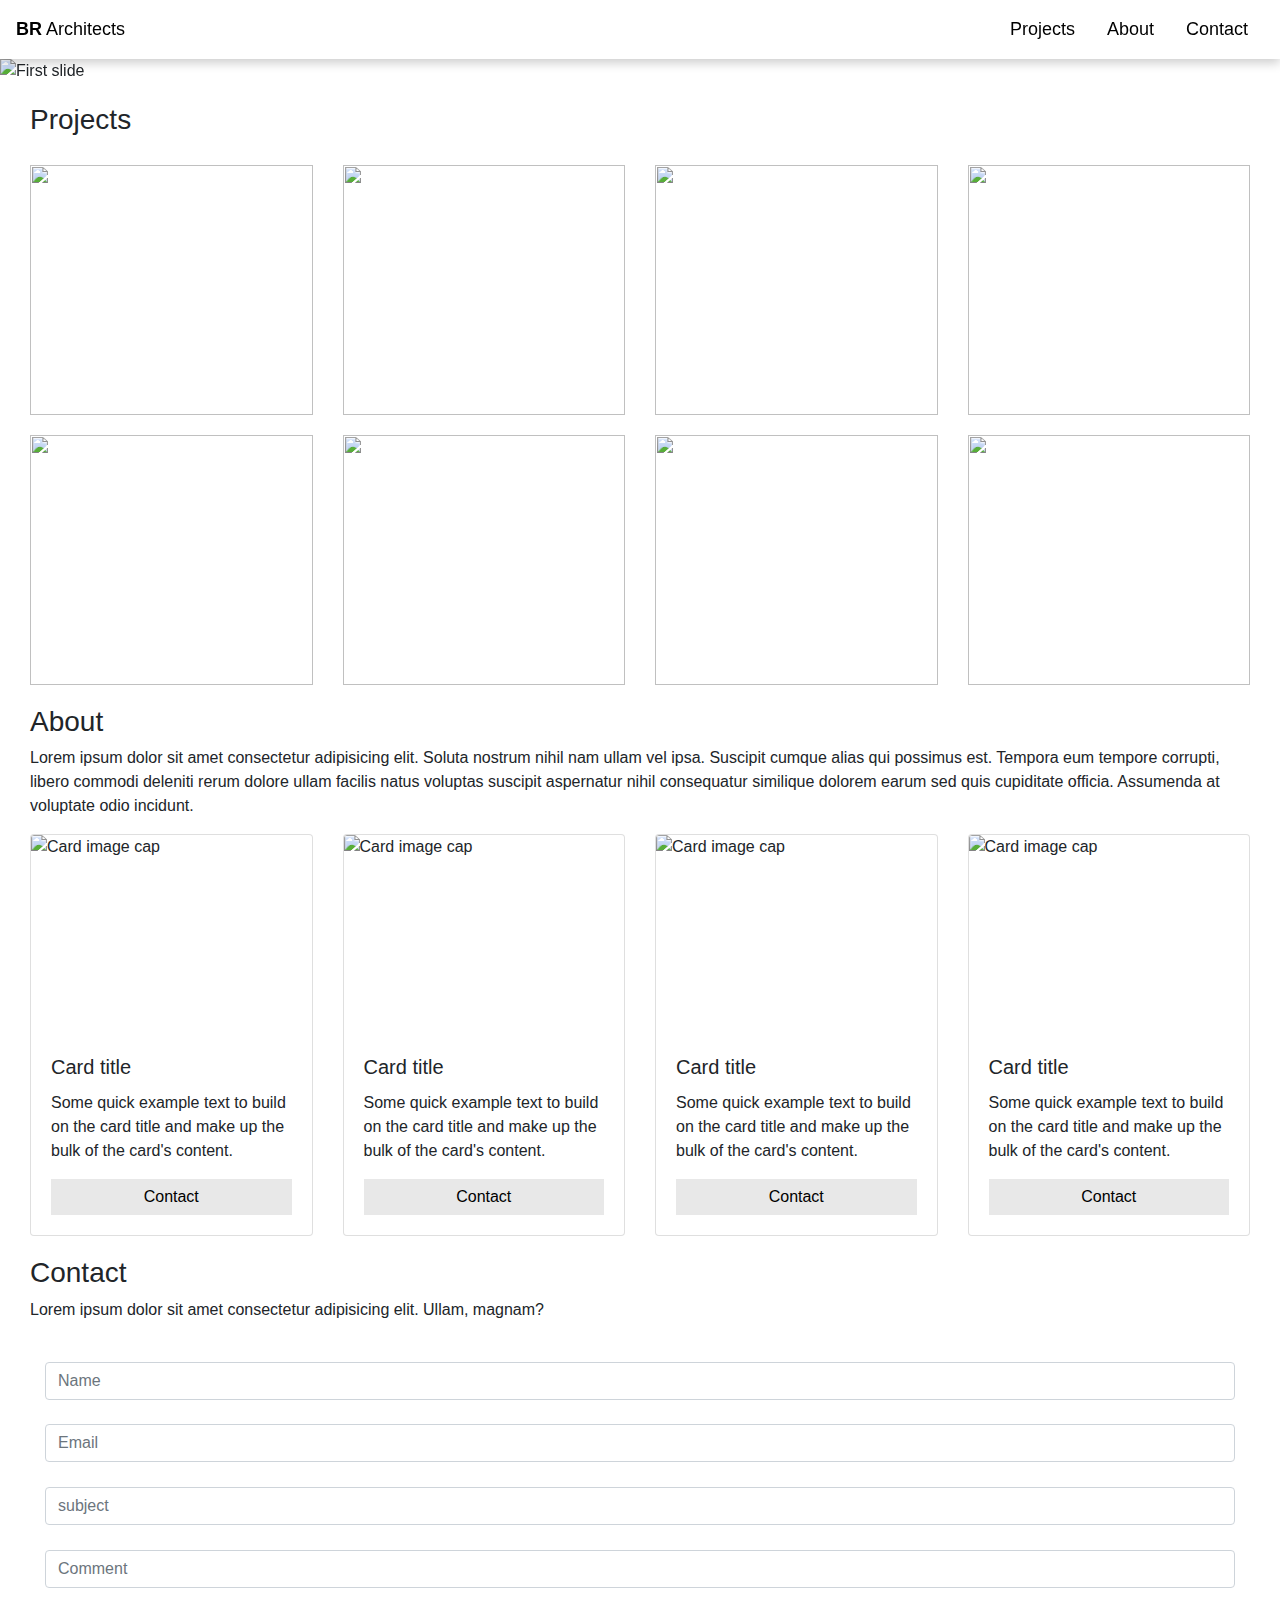
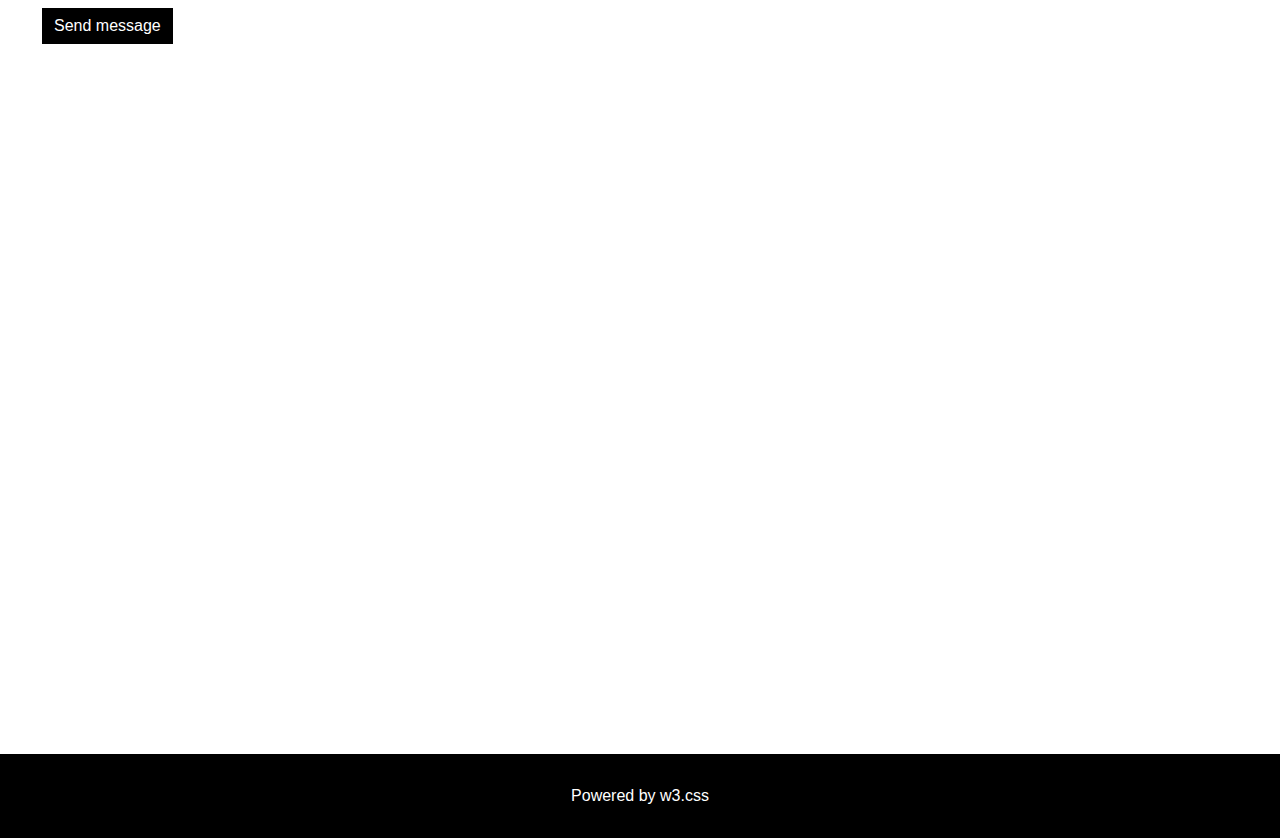
==== index.html @ 6f139c34 "initial" ====
<!DOCTYPE html>
<html lang="en">
  <head>
    <meta charset="UTF-8" />
    <meta http-equiv="X-UA-Compatible" content="IE=edge" />
    <meta name="viewport" content="width=device-width, initial-scale=1.0" />
    <title>Document</title>

    <link
      rel="stylesheet"
      href="https://cdn.jsdelivr.net/npm/bootstrap@4.0.0/dist/css/bootstrap.min.css"
      integrity="sha384-Gn5384xqQ1aoWXA+058RXPxPg6fy4IWvTNh0E263XmFcJlSAwiGgFAW/dAiS6JXm"
      crossorigin="anonymous"
    />

    <link rel="stylesheet" href="./style.css" />
  </head>

  <body>
    <!--Navbar-start-->
    <header>
      <nav class="navbar navbar-light">
        <a href="">
          <strong>BR</strong>
          Architects
        </a>

        <ul class="nav justify-content-end">
          <li class="nav-item">
            <a class="nav-link active" href="#">Projects</a>
          </li>

          <li class="nav-item">
            <a class="nav-link" href="#">About</a>
          </li>

          <li class="nav-item">
            <a class="nav-link" href="#">Contact</a>
          </li>
        </ul>
      </nav>
    </header>

    <!--Navbar-end-->

    <!--banner-start-->

    <section class="Banner">
      <div
        id="carouselExampleIndicators"
        class="carousel slide"
        data-ride="carousel"
      >
        <ol class="carousel-indicators">
          <li
            data-target="#carouselExampleIndicators"
            data-slide-to="0"
            class="active"
          ></li>
          <li data-target="#carouselExampleIndicators" data-slide-to="1"></li>
          <li data-target="#carouselExampleIndicators" data-slide-to="2"></li>
        </ol>

        <div class="carousel-inner">
          <div class="carousel-item active">
            <img
              class="d-block w-100"
              src="./image/chicago-city-urban-skyline-panorama.jpg"
              alt="First slide"
            />

            <div class="carousel-caption d-none d-md-block">
              <h5>Lorem, ipsum.</h5>
              <p>
                Lorem ipsum dolor sit amet consectetur adipisicing elit. Iste,
                alias?
              </p>
            </div>
          </div>
          <div class="carousel-item">
            <img
              class="d-block w-100"
              src="./image/beautiful-manhattan-bridge-new-york-usa.jpg"
              alt="Second slide"
            />
          </div>

          <div class="carousel-caption d-none d-md-block">
            <h5>Lorem, ipsum.</h5>
            <p>
              Lorem ipsum dolor sit amet consectetur adipisicing elit. Iste,
              alias?
            </p>
          </div>

          <div class="carousel-item">
            <img
              class="d-block w-100"
              src="./image/beautiful-view-empire-states-skyscrapers-new-york-city.jpg"
              alt="Third slide"
            />
          </div>

          <div class="carousel-caption d-none d-md-block">
            <h5>Lorem, ipsum.</h5>
            <p>
              Lorem ipsum dolor sit amet consectetur adipisicing elit. Iste,
              alias?
            </p>
          </div>
        </div>

        <a
          class="carousel-control-prev"
          href="#carouselExampleIndicators"
          role="button"
          data-slide="prev"
        >
          <span class="carousel-control-prev-icon" aria-hidden="true"></span>
          <span class="sr-only">Previous</span>
        </a>

        <a
          class="carousel-control-next"
          href="#carouselExampleIndicators"
          role="button"
          data-slide="next"
        >
          <span class="carousel-control-next-icon" aria-hidden="true"></span>
          <span class="sr-only">Next</span>
        </a>
      </div>
    </section>

    <!--banner-end-->

    <!--projects-start-->

    <section class="project">
      <div class="container-fluid">
        <div class="row">
          <div class="col-md-12">
            <h3>Projects</h3>
            <div class="row">
              <div class="col-md-3">
                <div class="image-box">
                  <img
                    src="./image/statue-liberty-with-cloudy-beautiful-sky.jpg"
                    alt=""
                  />
                </div>
              </div>

              <div class="col-md-3">
                <div class="image-box">
                  <img
                    src="./image/beautiful-view-empire-states-skyscrapers-new-york-city.jpg"
                    alt=""
                  />
                </div>
              </div>
              <div class="col-md-3">
                <div class="image-box">
                  <img
                    src="./image/beautiful-manhattan-bridge-new-york-usa.jpg"
                    alt=""
                  />
                </div>
              </div>

              <div class="col-md-3">
                <div class="image-box">
                  <img
                    src="./image/statue-liberty-with-cloudy-beautiful-sky.jpg"
                    alt=""
                  />
                </div>
              </div>
            </div>
          </div>
        </div>
      </div>

      <div class="container-fluid">
        <div class="row">
          <div class="col-md-12">
            <div class="row">
              <div class="col-md-3">
                <div class="image-box">
                  <img
                    src="./image/beautiful-manhattan-bridge-new-york-usa.jpg"
                    alt=""
                  />
                </div>
              </div>
              <div class="col-md-3">
                <div class="image-box">
                  <img
                    src="./image/beautiful-view-empire-states-skyscrapers-new-york-city.jpg"
                    alt=""
                  />
                </div>
              </div>
              <div class="col-md-3">
                <div class="image-box">
                  <img
                    src="./image/chicago-city-urban-skyline-panorama.jpg"
                    alt=""
                  />
                </div>
              </div>

              <div class="col-md-3">
                <div class="image-box">
                  <img
                    src="./image/statue-liberty-with-cloudy-beautiful-sky.jpg"
                    alt=""
                  />
                </div>
              </div>
            </div>
          </div>
        </div>
      </div>
    </section>

    <!--projects-end-->

    <!--About-start-->

    <section class="about">
      <div class="container-fluid">
        <h3>About</h3>
        <p>
          Lorem ipsum dolor sit amet consectetur adipisicing elit. Soluta
          nostrum nihil nam ullam vel ipsa. Suscipit cumque alias qui possimus
          est. Tempora eum tempore corrupti, libero commodi deleniti rerum
          dolore ullam facilis natus voluptas suscipit aspernatur nihil
          consequatur similique dolorem earum sed quis cupiditate officia.
          Assumenda at voluptate odio incidunt.
        </p>

        <div class="row">
          <div class="col-md-12">
            <div class="row">
              <div class="col-md-3">
                <div class="card" style="">
                  <img
                    class="card-img-top"
                    src="./image/beautiful-manhattan-bridge-new-york-usa.jpg"
                    alt="Card image cap"
                  />
                  <div class="card-body">
                    <h5 class="card-title">Card title</h5>
                    <p class="card-text">
                      Some quick example text to build on the card title and
                      make up the bulk of the card's content.
                    </p>
                    <a href="#" class="btn btn-secondary">Contact</a>
                  </div>
                </div>
              </div>

              <div class="col-md-3">
                <div class="card">
                  <img
                    class="card-img-top"
                    src="./image/beautiful-view-empire-states-skyscrapers-new-york-city.jpg"
                    alt="Card image cap"
                  />
                  <div class="card-body">
                    <h5 class="card-title">Card title</h5>
                    <p class="card-text">
                      Some quick example text to build on the card title and
                      make up the bulk of the card's content.
                    </p>
                    <a href="#" class="btn btn-secondary">Contact</a>
                  </div>
                </div>
              </div>

              <div class="col-md-3">
                <div class="card">
                  <img
                    class="card-img-top"
                    src="./image/chicago-city-urban-skyline-panorama.jpg"
                    alt="Card image cap"
                  />
                  <div class="card-body">
                    <h5 class="card-title">Card title</h5>
                    <p class="card-text">
                      Some quick example text to build on the card title and
                      make up the bulk of the card's content.
                    </p>
                    <a href="#" class="btn btn-secondary">Contact</a>
                  </div>
                </div>
              </div>

              <div class="col-md-3">
                <div class="card">
                  <img
                    class="card-img-top"
                    src="./image/statue-liberty-with-cloudy-beautiful-sky.jpg"
                    alt="Card image cap"
                  />
                  <div class="card-body">
                    <h5 class="card-title">Card title</h5>
                    <p class="card-text">
                      Some quick example text to build on the card title and
                      make up the bulk of the card's content.
                    </p>
                    <a href="#" class="btn btn-secondary">Contact</a>
                  </div>
                </div>
              </div>
            </div>
          </div>
        </div>
      </div>
    </section>
    <!--About-end-->

    <!--Contact-start-->

    <section class="contact">
      <div class="container-fluid">
        <div class="row">
          <div class="col-md-12">
            <h3>Contact</h3>
            <p>
              Lorem ipsum dolor sit amet consectetur adipisicing elit. Ullam,
              magnam?
            </p>
          </div>
        </div>
        <form>
          <div class="">
            <label
              for="colFormLabelSm"
              class="col-sm-2 col-form-label col-form-label-sm"
            ></label>
            <div class="col-sm-12">
              <input
                type="text"
                class="form-control"
                id="colFormLabel"
                placeholder="Name"
                required
              />
            </div>
          </div>
          <div class="">
            <label for="colFormLabel" class="col-sm-2 col-form-label"></label>
            <div class="col-sm-12">
              <input
                type="email"
                class="form-control"
                id="colFormLabel"
                placeholder="Email"
              />
            </div>
          </div>
          <div class="">
            <label
              for="colFormLabelLg"
              class="col-sm-2 col-form-label col-form-label-lg"
            ></label>
            <div class="col-sm-12">
              <input
                type="text"
                class="form-control"
                id="colFormLabel"
                placeholder="subject"
              />
            </div>
          </div>

          <div class="">
            <label
              for="colFormLabelLg"
              class="col-sm-2 col-form-label col-form-label-lg"
            ></label>
            <div class="col-sm-12">
              <input
                type="text"
                class="form-control"
                id="colFormLabel"
                placeholder="Comment"
              />
            </div>
          </div>
          <button type="submit" class="btn btn-dark button">
            Send message
          </button>
        </form>
      </div>
    </section>

    <!--Contact-end-->

    <!--Footer-start-->

    <footer class="footer">
      <div class="container-fluid">
        <div class="row">
          <div class="col-md-12">
            <div
              class="image"
              style="
                background-image: url(./image/statue-liberty-with-cloudy-beautiful-sky.jpg);
              "
            ></div>
          </div>
        </div>
      </div>

      <p>Powered by w3.css</p>
    </footer>

    <!--Footer-end-->

    <script
      src="https://code.jquery.com/jquery-3.2.1.slim.min.js"
      integrity="sha384-KJ3o2DKtIkvYIK3UENzmM7KCkRr/rE9/Qpg6aAZGJwFDMVNA/GpGFF93hXpG5KkN"
      crossorigin="anonymous"
    ></script>
    <script
      src="https://cdn.jsdelivr.net/npm/popper.js@1.12.9/dist/umd/popper.min.js"
      integrity="sha384-ApNbgh9B+Y1QKtv3Rn7W3mgPxhU9K/ScQsAP7hUibX39j7fakFPskvXusvfa0b4Q"
      crossorigin="anonymous"
    ></script>
    <script
      src="https://cdn.jsdelivr.net/npm/bootstrap@4.0.0/dist/js/bootstrap.min.js"
      integrity="sha384-JZR6Spejh4U02d8jOt6vLEHfe/JQGiRRSQQxSfFWpi1MquVdAyjUar5+76PVCmYl"
      crossorigin="anonymous"
    ></script>
  </body>
</html>
---- style.css ----
.banner img {
  width: 100%;
  height: 650px;
  object-fit: cover;
}

/*** navbar-start***/
header a {
  color: black;
  font-size: 18px;
}
header {
  position: sticky;
  top: 0;
  left: 0;
  width: 100%;
  z-index: 10;
  background-color: #ffffff;
  box-shadow: 0px 4px 10px rgba(0, 0, 0, 0.2);
}

/*** navbar-end***/

/*** project-start***/
.project img {
  width: 100%;
  height: 100%;
  object-fit: cover;
}

.project h3 {
  margin-top: 20px;
}

.project img:hover {
  transform: scale(1.1);
  transition: 0.4s;
}

.project .image-box {
  overflow: hidden;
  width: 100%;
  height: 250px;
  margin-top: 20px;
}

/*** project-end***/

/*** about-start***/
.about img {
  width: 100%;
  height: 200px;
  object-fit: cover;
  transition: 0.4s;
}

.about {
  margin-bottom: 20px;
  margin-top: 20px;
}

.about .card a {
  width: 100%;
  border-radius: 0;
  background-color: #e8e8e8;
  color: black;
  border: none;
  outline: none;
}

.about .card a:hover {
  background-color: #aeadad;
}

.about .card img:hover {
  transform: scale(1.1);
}

.about .card {
  overflow: hidden;
}
/*** about-end***/

/*** contact-start***/
.contact .button {
  margin-top: 20px;
  margin-left: 12px;
  border-radius: 0;
  border: none;

  background-color: black;
}

.contact .button:hover {
  background-color: #aeadad;
}

.contact input:focus {
  border: 2px solid #000000;

  box-shadow: none;
}

/*** contact-end***/

/**Footer-start**/
.footer img {
  width: 100%;
  height: 650px;
  object-fit: cover;
  margin-top: 20px;
}
.footer p {
  background-color: black;
  text-align: center;
  color: white;
  padding-top: 30px;
  padding-bottom: 30px;
  margin-bottom: 0%;
}

.footer .image {
  height: 650px;
  width: 100%;
  background-size: cover;
  background-position: center;
  background-repeat: no-repeat;
  margin-bottom: 30px;
  margin-top: 30px;
  background-attachment: fixed;
}
/**Footer-end**/

/**container-fluid-start**/
.container-fluid {
  padding-left: 30px;
  padding-right: 30px;
}

/**container-fluid-end**/
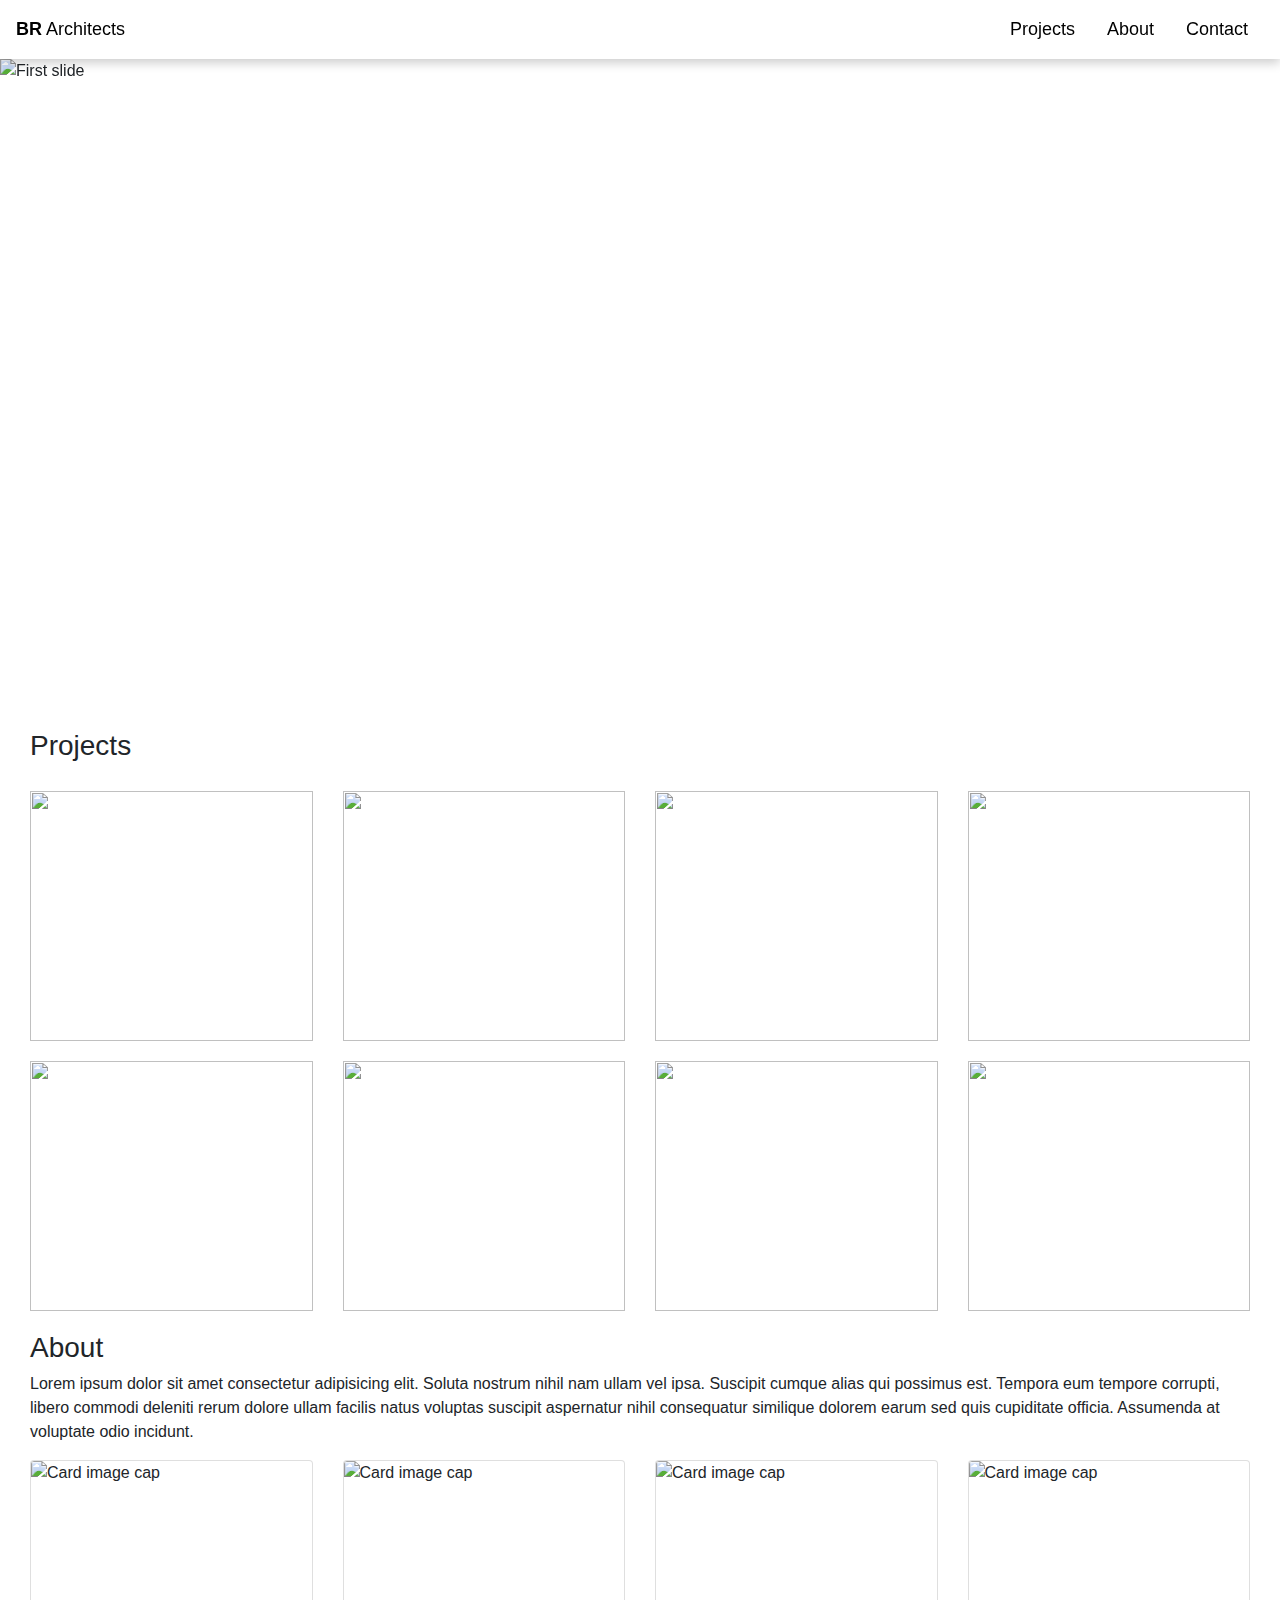
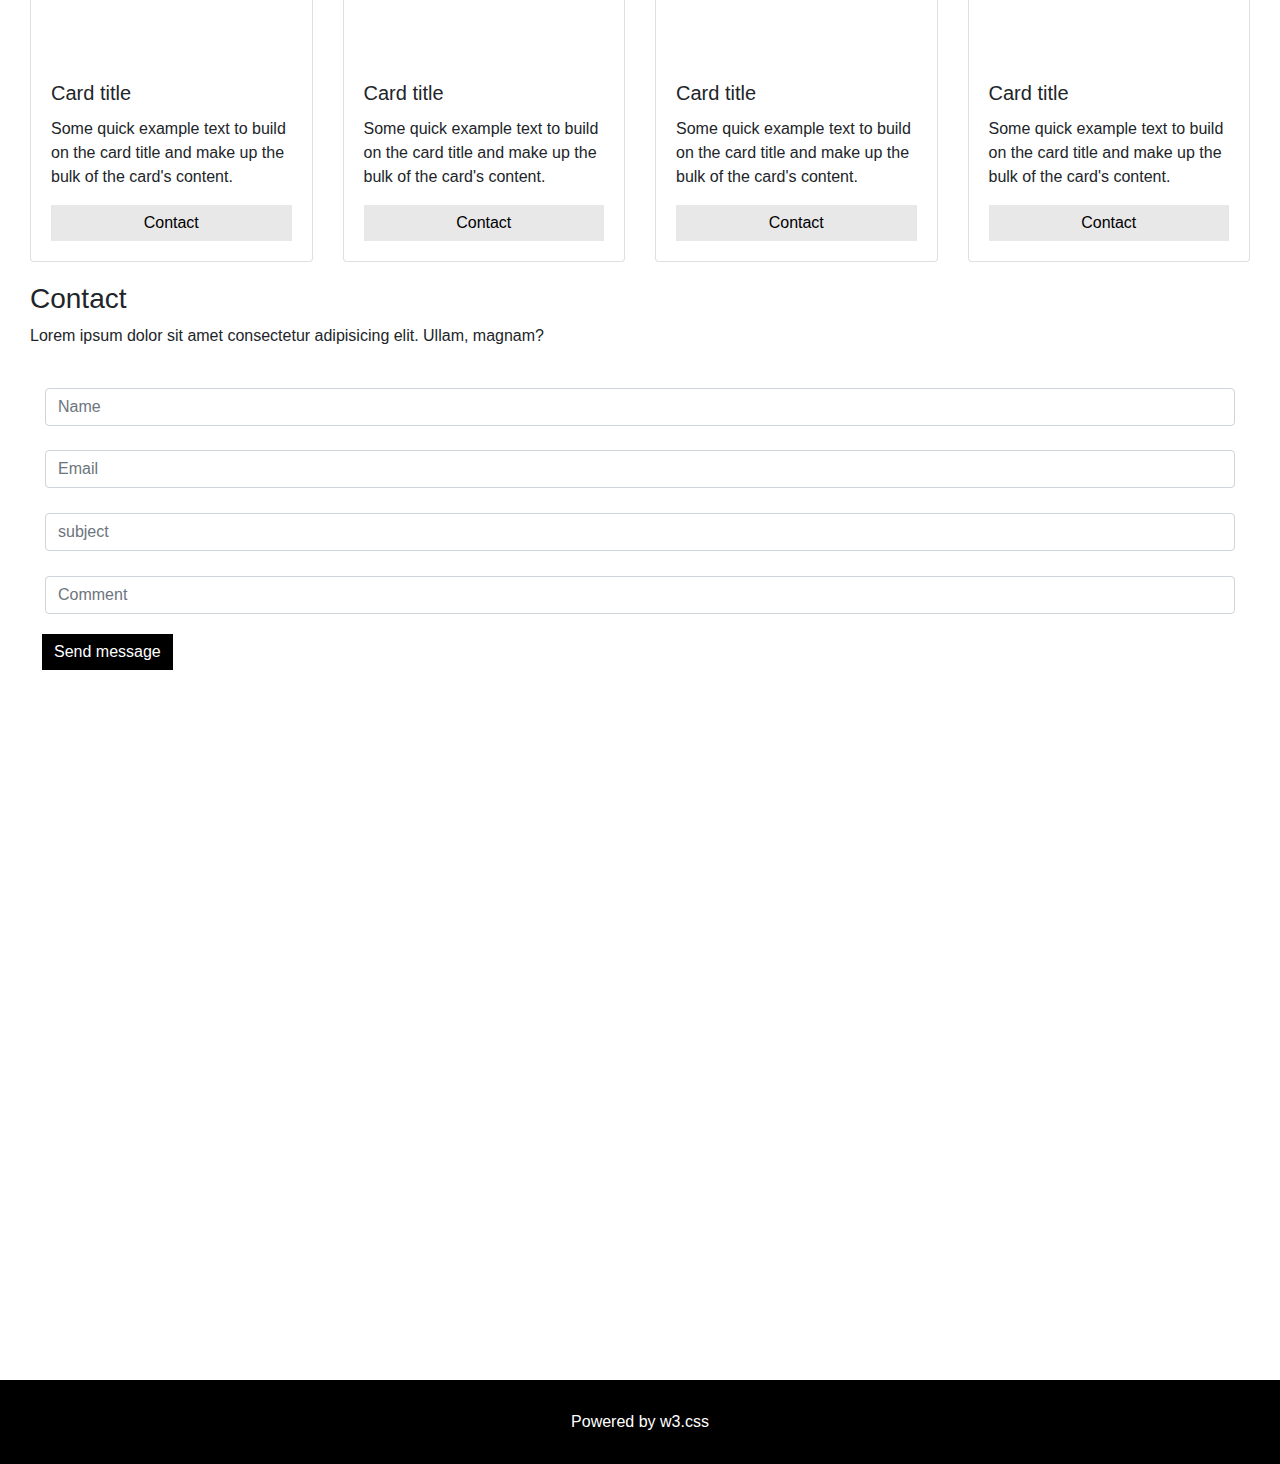
==== commit 39c791c7: "banner-height-fixed" ====
--- a/index.html
+++ b/index.html
@@ -45,7 +45,7 @@
 
     <!--banner-start-->
 
-    <section class="Banner">
+    <section class="banner">
       <div
         id="carouselExampleIndicators"
         class="carousel slide"
